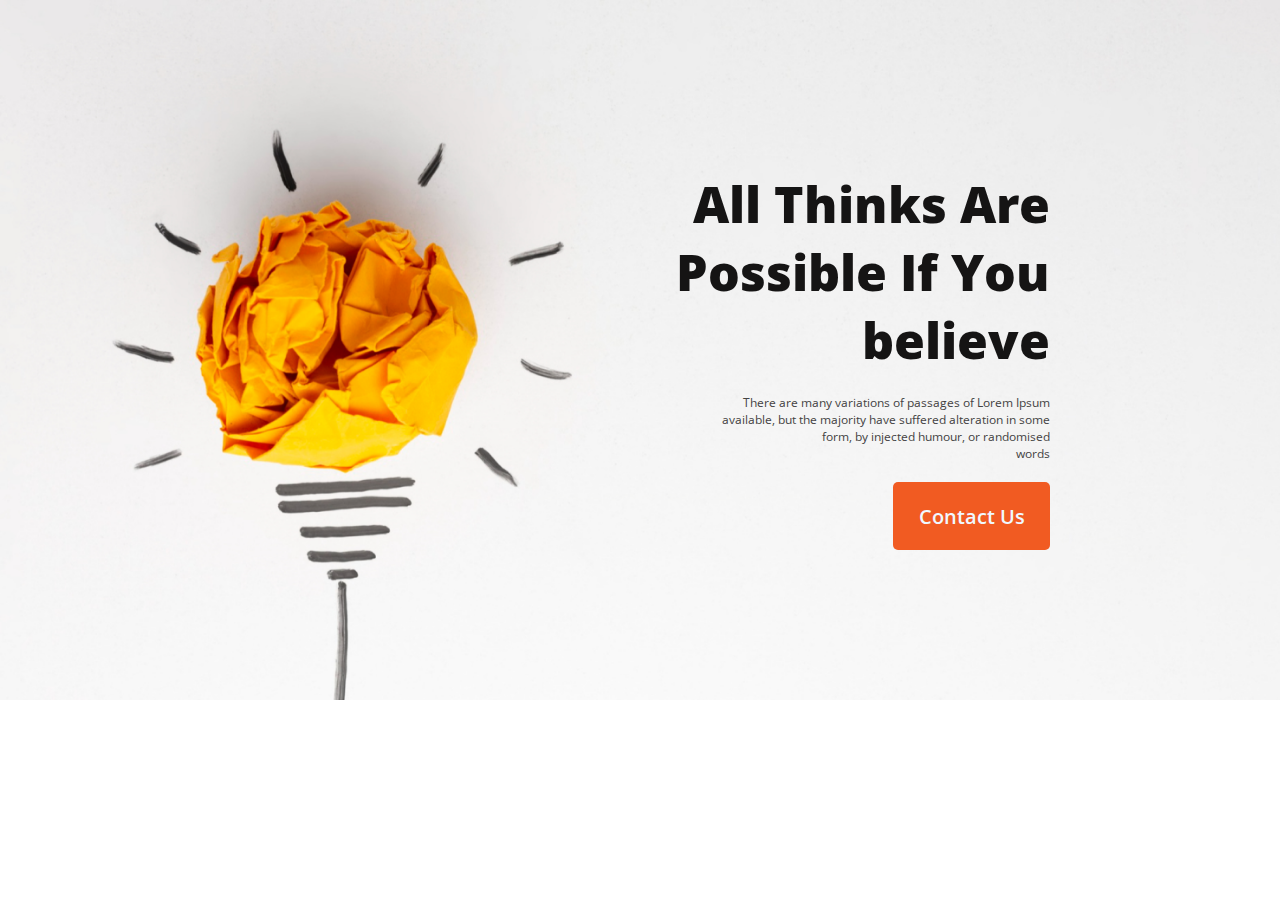
==== new-me.html @ 812f4f8e "first commit" ====
<!DOCTYPE html>
<html lang="en">
<head>
    <meta charset="UTF-8">
    <meta http-equiv="X-UA-Compatible" content="IE=edge">
    <meta name="viewport" content="width=device-width, initial-scale=1.0">
    <title>Digital Labs </title>
    <link rel="stylesheet" href="styles/style.css">

    <link rel="preconnect" href="https://fonts.googleapis.com"><link rel="preconnect" href="https://fonts.gstatic.com" crossorigin><link href="https://fonts.googleapis.com/css2?family=Open+Sans&display=swap" rel="stylesheet">
    
    
</head>
<body>
    
    <!-- Header Section -->

    <header class="header-bg">
        <div class="h-m-section">
        <h5 class="header-title">All Thinks Are <br> Possible If You <br> believe</h5>
        <p class="header-description">There are many variations of passages of Lorem Ipsum <br> available, but the majority have suffered alteration in some <br> form, by injected humour, or randomised <br> words</p>
        <button class="header-btn">Contact Us</button>
        </div>

    </header>

    

</body>
</html>
---- styles/style.css ----
*{
    margin: 0;
    padding: 0;
    font-family: 'Open Sans', sans-serif;
}


/* Header Background */


.header-bg{
    background-image: url(../images/banner/banner1.png);
    background-repeat: no-repeat;
    background-size: cover;
    height: 700px;
}


.h-m-section{
    padding-top: 150px;
    text-align: right;
    margin-right: 230px;
    
}

.header-title{
    padding-top: 20px;
    font-weight: 800;
    font-size: 50px;
    color: #151414;
}
.header-description{
    padding-top: 20px;
    padding-bottom: 20px;
    font-weight: 400;
    font-size: 12px;
    color: #444343;
}

.header-btn{
    color: aliceblue;
    font-weight: 600;
    font-size: 20px;
    background: #F15B22;
    border-radius: 5px;
    border: none;
    padding: 21px 25px 20px 26px;
}
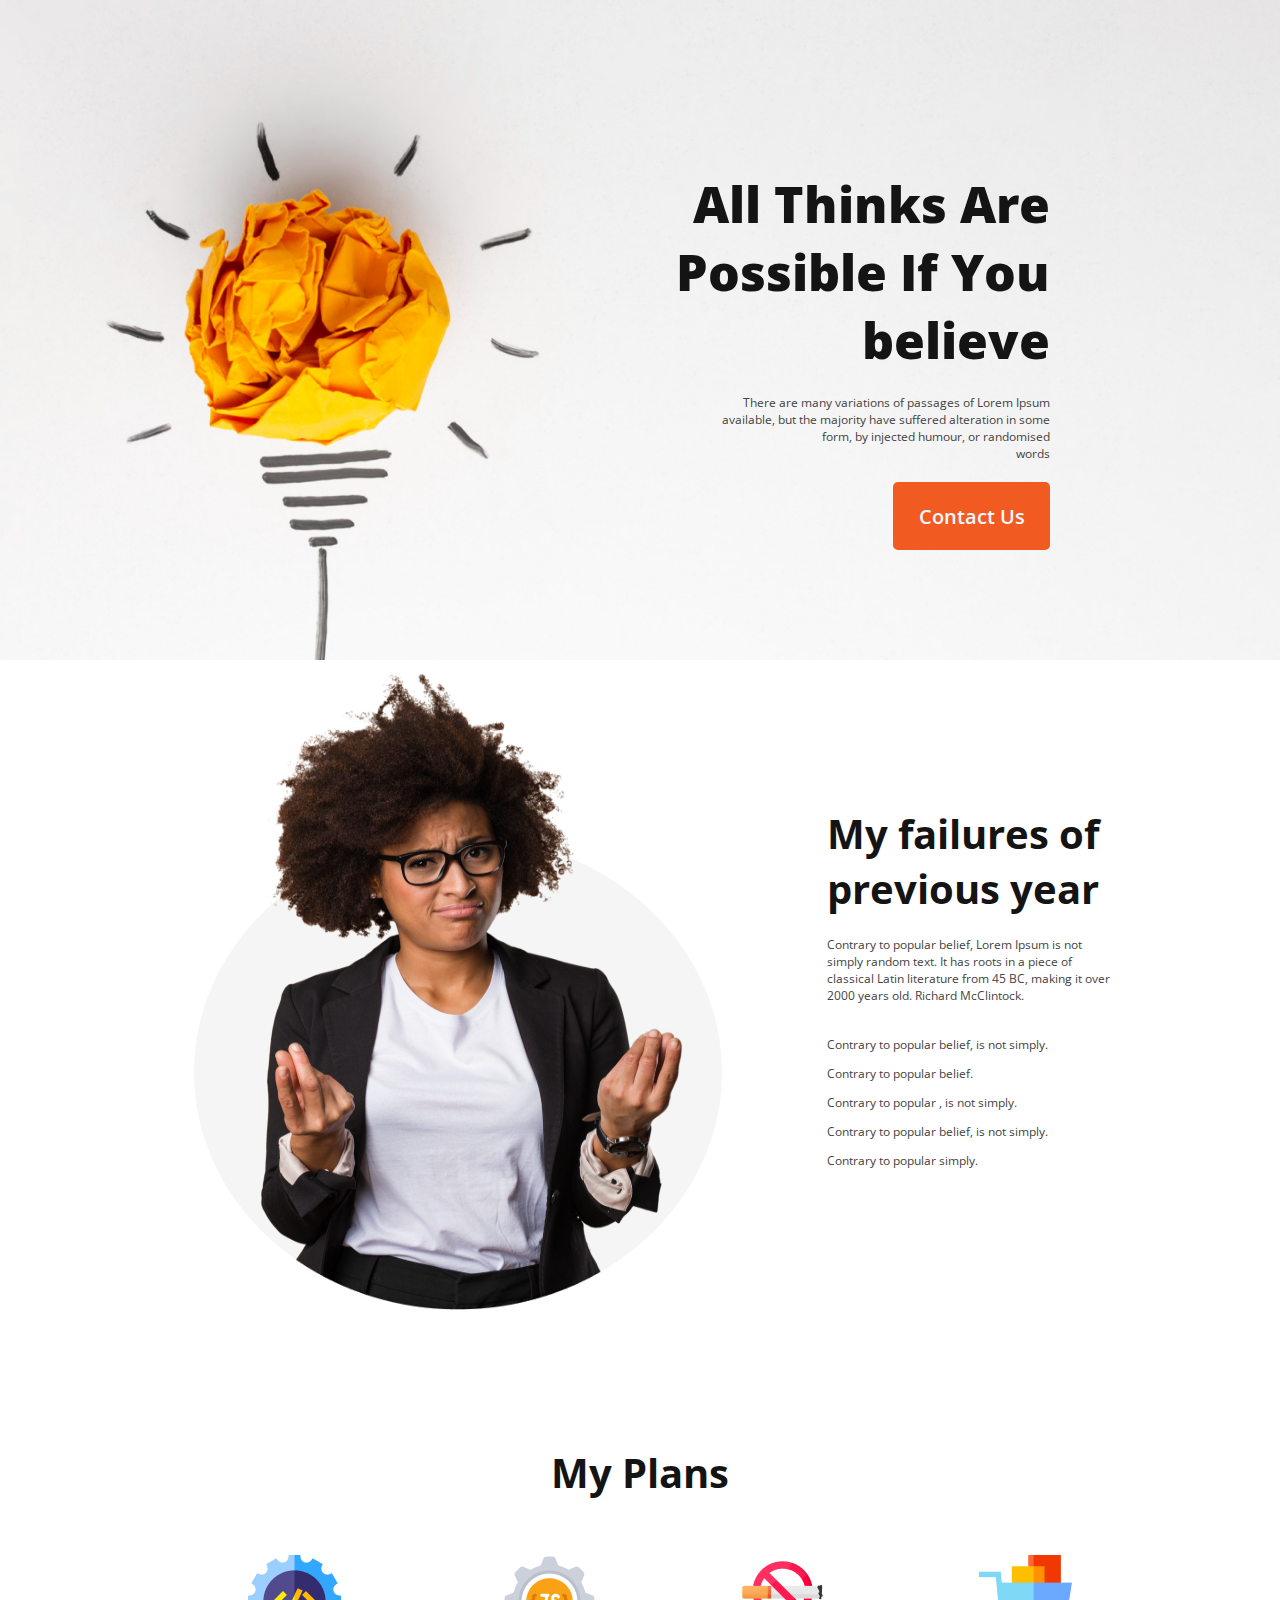
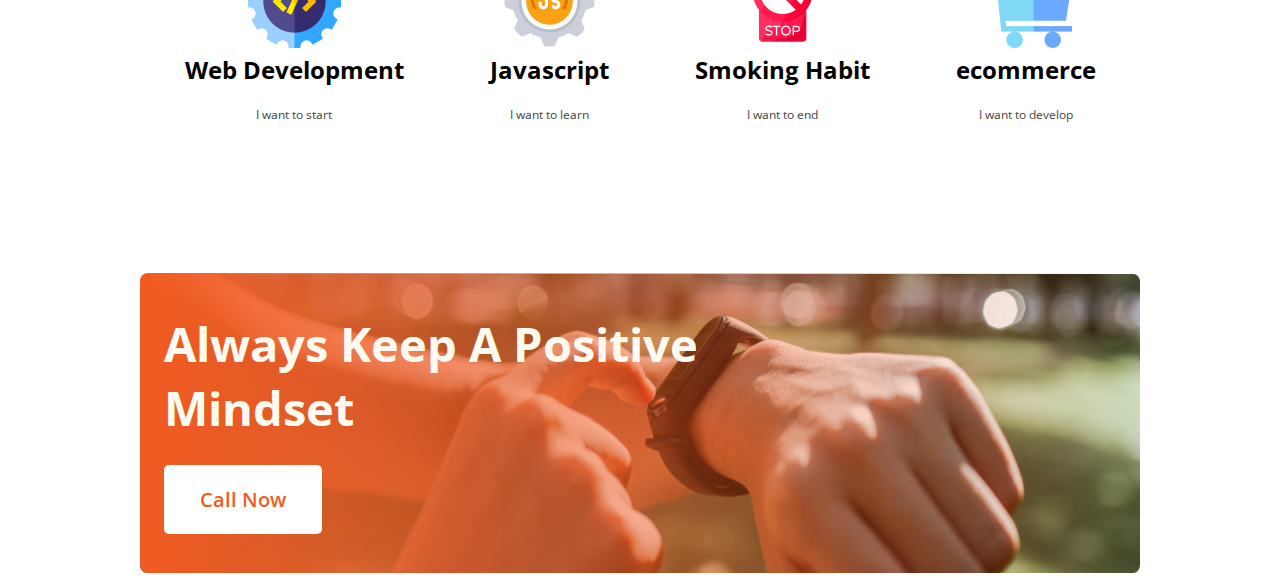
==== commit 75d9871e: "2nd commit" ====
--- a/new-me.html
+++ b/new-me.html
@@ -18,13 +18,77 @@
     <header class="header-bg">
         <div class="h-m-section">
         <h5 class="header-title">All Thinks Are <br> Possible If You <br> believe</h5>
-        <p class="header-description">There are many variations of passages of Lorem Ipsum <br> available, but the majority have suffered alteration in some <br> form, by injected humour, or randomised <br> words</p>
+        <p class="primary-description">There are many variations of passages of Lorem Ipsum <br> available, but the majority have suffered alteration in some <br> form, by injected humour, or randomised <br> words</p>
         <button class="header-btn">Contact Us</button>
         </div>
 
     </header>
 
+    <section class="years-box">
+
+        <div class="box-left">
+            <img src="images/person.png" alt="" class="confused">
+        </div>
+
+        <div class="box-right">
+            <h3 class="box-title">My failures of <br> previous year</h3>
+            <p class="primary-description">Contrary to popular belief, Lorem Ipsum is not <br> simply random text. It has roots in a piece of <br> classical Latin literature from 45 BC, making it over <br> 2000 years old. Richard McClintock.</p>
+
+
+            <p class="tik">Contrary to popular belief, is not simply.</p>
+            <p class="tik">Contrary to popular belief.</p>
+            <p class="tik">Contrary to popular , is not simply.</p>
+            <p class="tik">Contrary to popular belief, is not simply.</p>
+            <p class="tik">Contrary to popular simply.</p>
+
+        </div>
+
+    </section>
+
+    <div class="my-plan"><h3 class="box-title">My Plans</h3></div>
+
+
+    <section class="skill-section">
+
+
+        <div class="skill-w">
+            <img src="images/icons/web.png" alt="" class="img-s">
+            <h2 class="primary-title">Web Development</h2>
+            <p class="primary-description">I want to start</p>
+        </div>
+        <div class="skill-w">
+            <img src="images/icons/js.png" alt="" class="img-s">
+            <h2 class="primary-title">Javascript</h2>
+            <p class="primary-description">I want to learn</p>
+        </div>
+        <div class="skill-w">
+            <img src="images/icons/smoke.png" alt="" class="img-s">
+            <h2 class="primary-title">Smoking Habit</h2>
+            <p class="primary-description">I want to end</p>
+        </div>
+        <div class="skill-w">
+            <img src="images/icons/ecom.png" alt="" class="img-s">
+            <h2 class="primary-title">ecommerce</h2>
+            <p class="primary-description">I want to develop</p>
+        </div>
+
+
+    </section>
+<section class="tough">
+    <div class="img-gradient">
+
+        <img src="images/watch.png" alt="" class="img-gradient">
+
+    </div>
+
+    <div class="box-title5">
+            
+        <h3 class="header-title5">Always Keep A Positive <br> Mindset </h3>
+
+        <button class="header-btn5">Call Now</button>
     
+    </div>
+</section>
 
 </body>
 </html>--- a/styles/style.css
+++ b/styles/style.css
@@ -12,7 +12,7 @@
     background-image: url(../images/banner/banner1.png);
     background-repeat: no-repeat;
     background-size: cover;
-    height: 700px;
+    height: 660px;
 }
 
 
@@ -29,7 +29,7 @@
     font-size: 50px;
     color: #151414;
 }
-.header-description{
+.primary-description{
     padding-top: 20px;
     padding-bottom: 20px;
     font-weight: 400;
@@ -45,4 +45,105 @@
     border-radius: 5px;
     border: none;
     padding: 21px 25px 20px 26px;
+}
+
+
+section{
+    display: flex;
+    justify-content: center;
+    align-items: center;
+    
+}
+
+.confused{
+    height: 650px;
+    width: 569px;
+}
+
+.box-title{
+
+    font-weight: 800;
+    font-size: 50px;
+    color: #151414;
+
+}
+
+.tik{
+
+    font-weight: 400;
+    font-size: 12px;
+    color: #444343;
+    padding-top: 12px;
+
+}
+.box-title{
+    font-weight: 700;
+    font-size: 40px;
+}
+
+.box-right{
+    margin-left: 87px;
+}
+
+.my-plan{
+    text-align: center;
+    margin-top: 130px;
+}
+
+.skill-section{
+    margin-top: 55px;
+    gap: 86px;
+}
+
+.skill-w{
+    text-align: center;
+}
+
+.tough{
+    margin-top: 130px;
+    position: relative;
+}
+.box-title5{
+    position: absolute;
+}
+
+.img-gradient {
+    position:relative;
+    width: 1000px;
+    height: 300px;
+    
+  }
+  
+  
+.img-gradient::after {
+    content: '';
+    position: absolute;
+    left: 0; top: 0;
+    width: 100%; height: 100%;
+    background: linear-gradient(90deg, #F15B22 0%, rgba(241, 91, 34, 0) 100%);
+    border-radius: 8px;
+    width: 1000px;
+    height: 300px;
+
+  }
+
+  .box-title5{
+    margin-right: 418px;
+    color: floralwhite;
+    font-weight: 700;
+    font-size: 40px;
+  }
+
+  .header-btn5{
+    color: #F15B22;
+    font-weight: 600;
+    font-size: 20px;
+    background: #FFFFFF;
+    border-radius: 5px;
+    border: none;
+    padding: 21px 36px 21px 36px;
+}
+
+.header-title5{
+    margin-bottom: 24px;
 }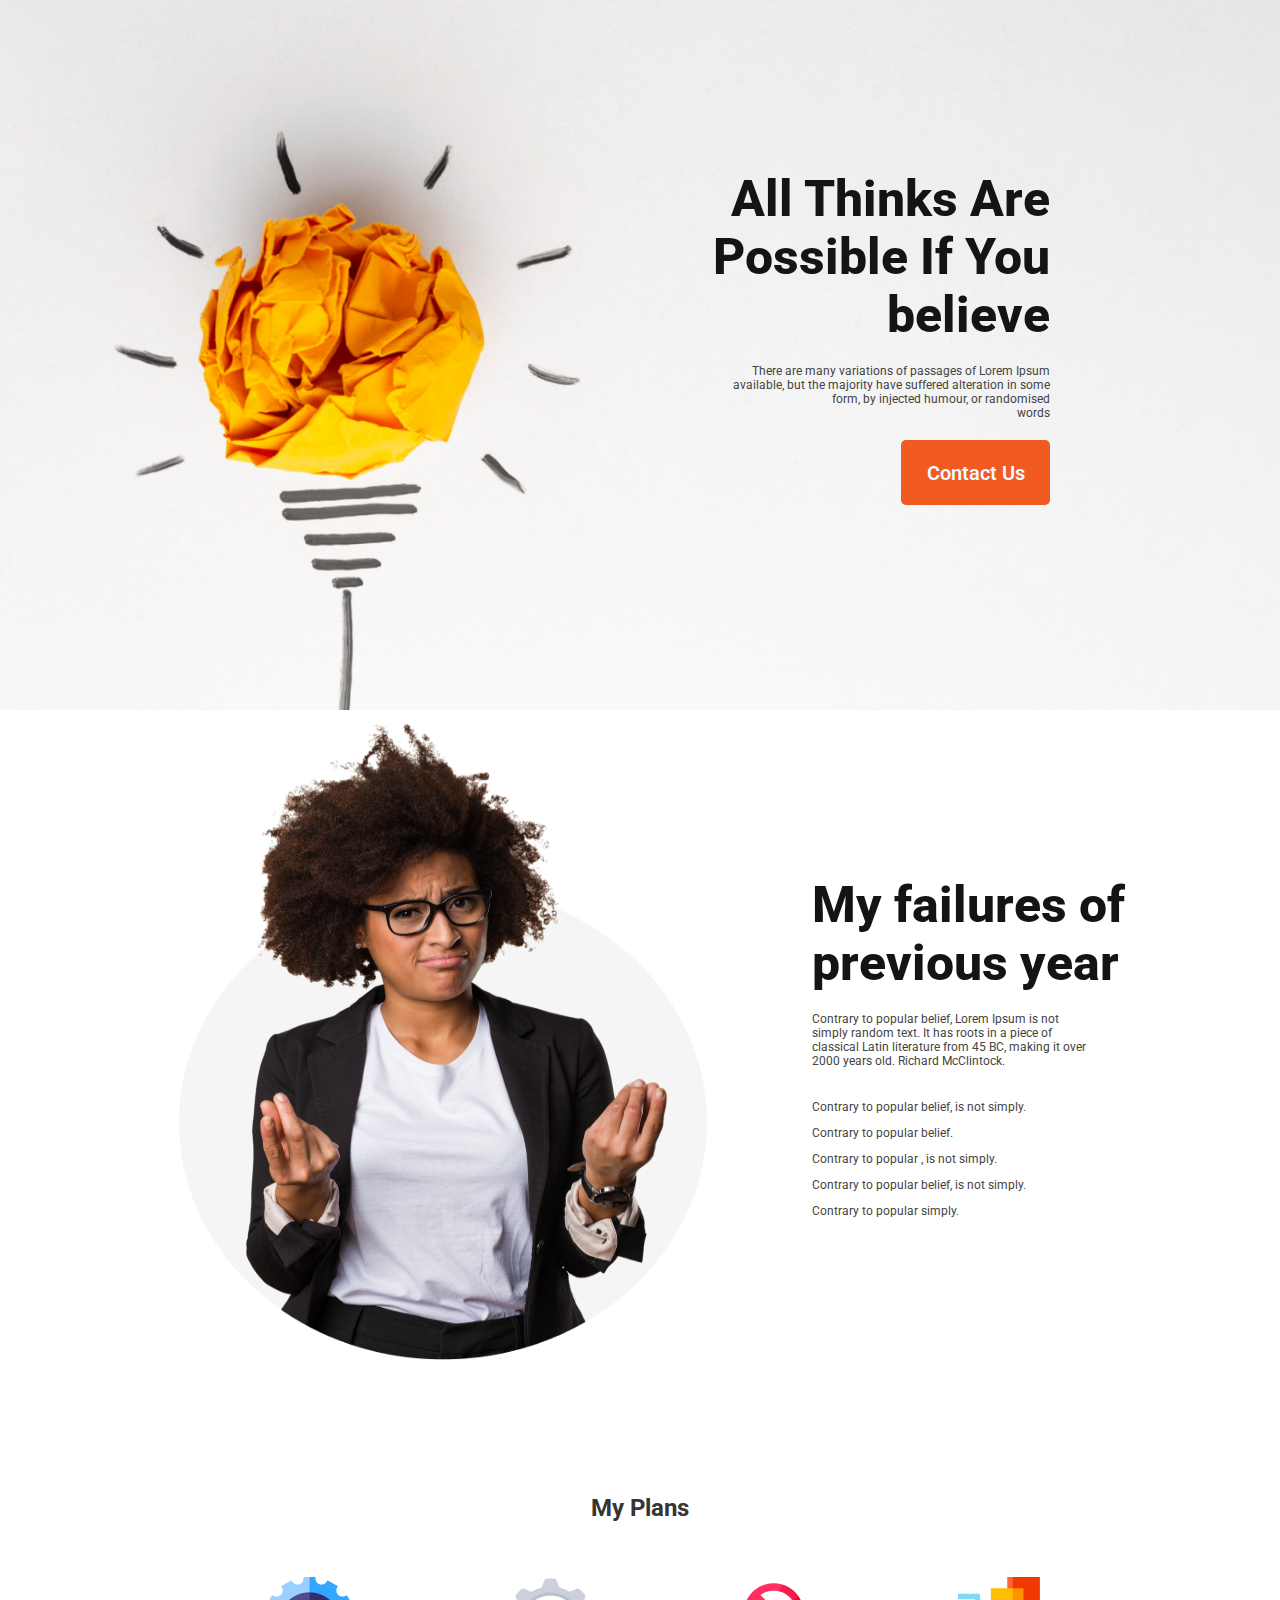
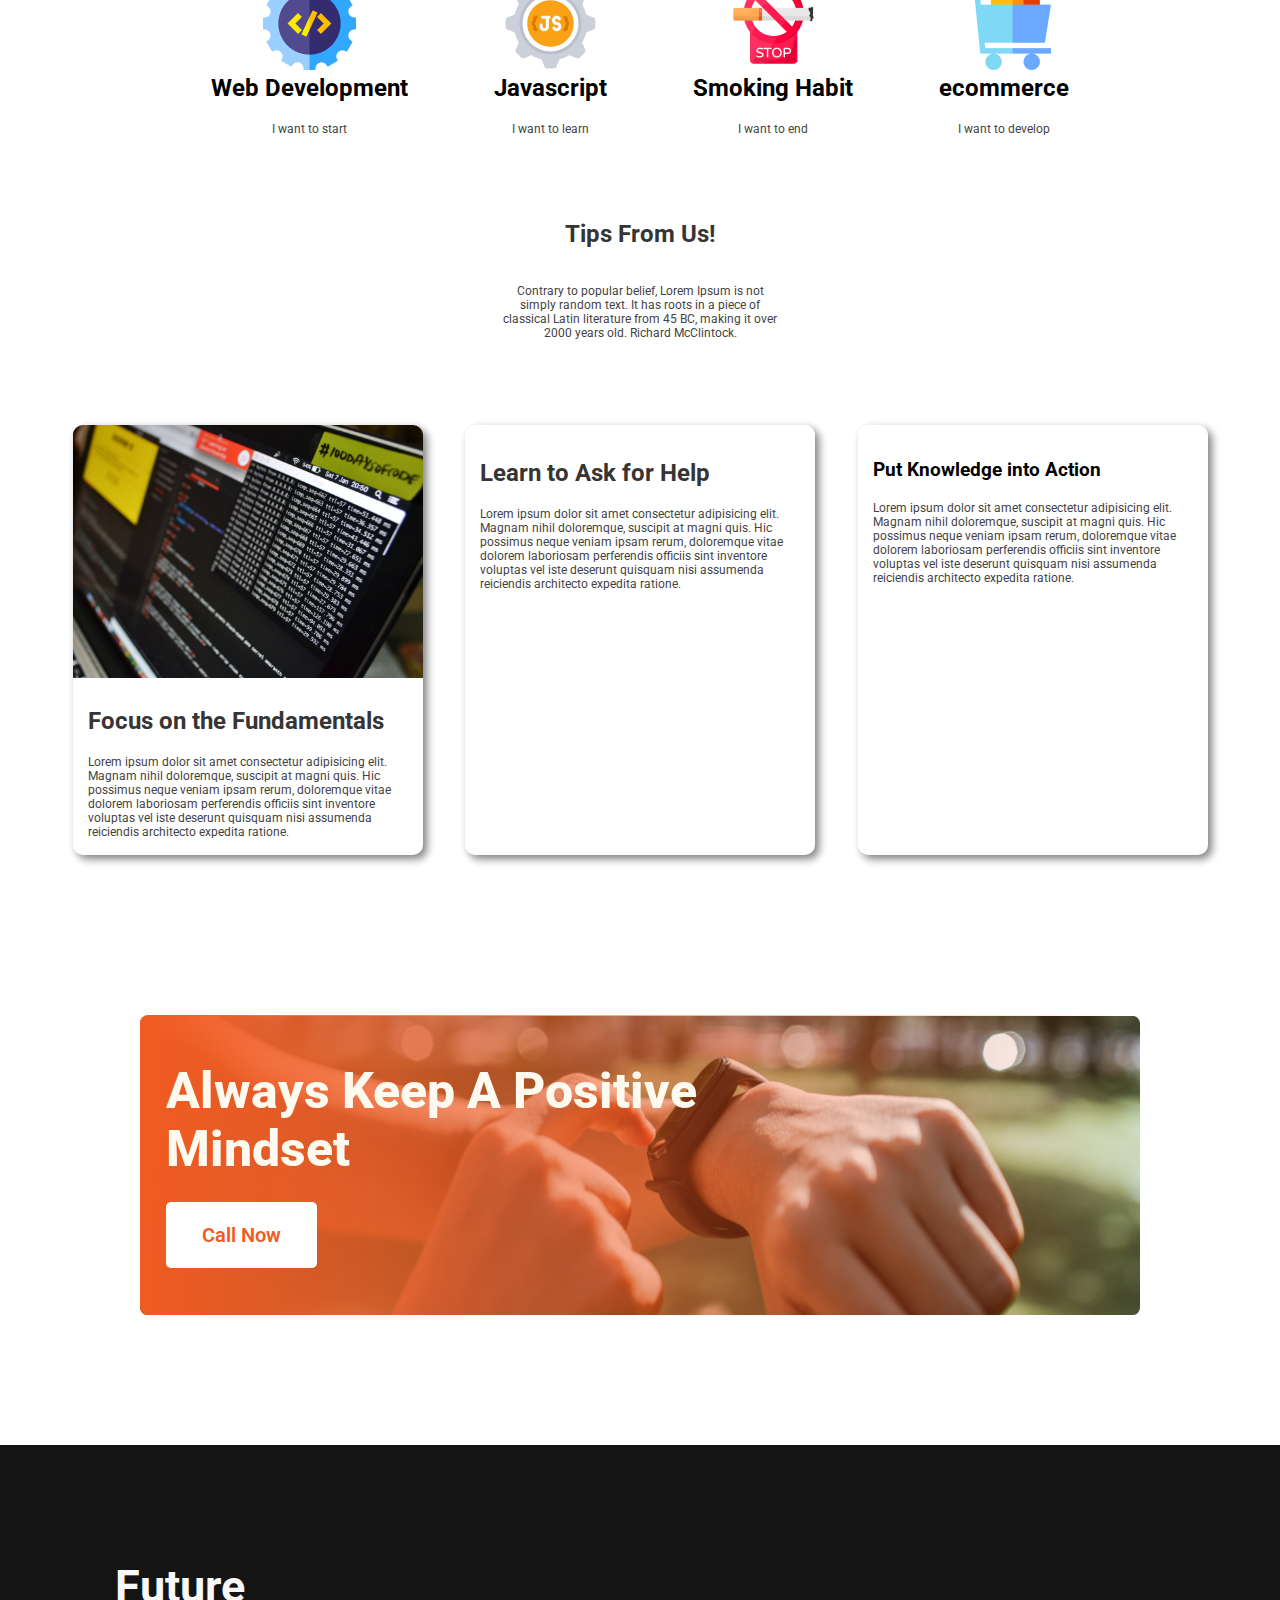
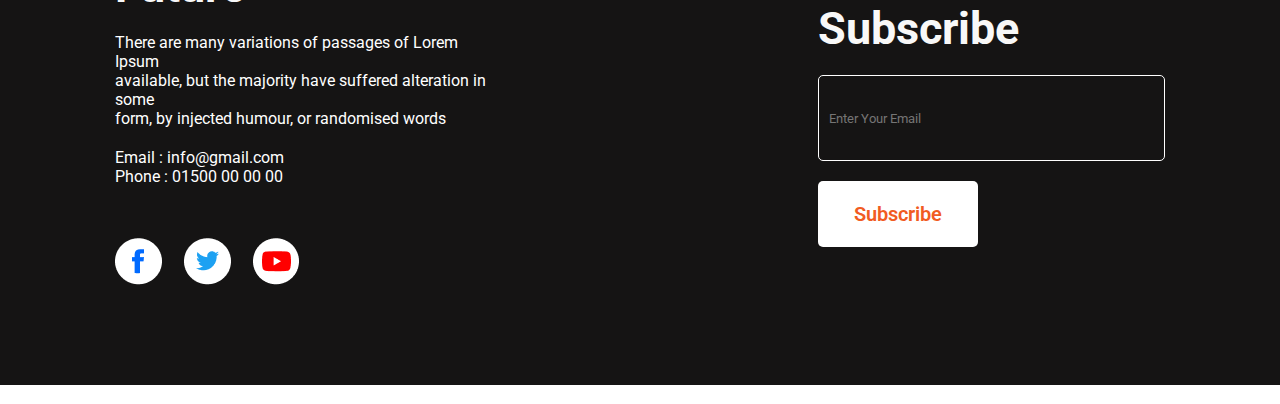
==== commit 4c8ac4e2: "Final Commit" ====
--- a/new-me.html
+++ b/new-me.html
@@ -5,9 +5,10 @@
     <meta http-equiv="X-UA-Compatible" content="IE=edge">
     <meta name="viewport" content="width=device-width, initial-scale=1.0">
     <title>Digital Labs </title>
+    <link rel="icon" type="image/x-icon" href="/images/icons/vertex.png">
     <link rel="stylesheet" href="styles/style.css">
 
-    <link rel="preconnect" href="https://fonts.googleapis.com"><link rel="preconnect" href="https://fonts.gstatic.com" crossorigin><link href="https://fonts.googleapis.com/css2?family=Open+Sans&display=swap" rel="stylesheet">
+    <link rel="preconnect" href="https://fonts.googleapis.com"><link rel="preconnect" href="https://fonts.gstatic.com" crossorigin><link href="https://fonts.googleapis.com/css2?family=Roboto:wght@500&display=swap" rel="stylesheet">
     
     
 </head>
@@ -24,14 +25,16 @@
 
     </header>
 
+    <!-- Person Box -->
+
     <section class="years-box">
 
         <div class="box-left">
-            <img src="images/person.png" alt="" class="confused">
+            <img src="images/person.png" alt="person" class="confused">
         </div>
 
         <div class="box-right">
-            <h3 class="box-title">My failures of <br> previous year</h3>
+            <h3 class="header-title">My failures of <br> previous year</h3>
             <p class="primary-description">Contrary to popular belief, Lorem Ipsum is not <br> simply random text. It has roots in a piece of <br> classical Latin literature from 45 BC, making it over <br> 2000 years old. Richard McClintock.</p>
 
 
@@ -45,6 +48,8 @@
 
     </section>
 
+    <!-- Plans -->
+
     <div class="my-plan"><h3 class="box-title">My Plans</h3></div>
 
 
@@ -52,32 +57,80 @@
 
 
         <div class="skill-w">
-            <img src="images/icons/web.png" alt="" class="img-s">
+            <img src="images/icons/web.png" alt="icon" class="img-s">
             <h2 class="primary-title">Web Development</h2>
             <p class="primary-description">I want to start</p>
         </div>
         <div class="skill-w">
-            <img src="images/icons/js.png" alt="" class="img-s">
+            <img src="images/icons/js.png" alt="icon" class="img-s">
             <h2 class="primary-title">Javascript</h2>
             <p class="primary-description">I want to learn</p>
         </div>
         <div class="skill-w">
-            <img src="images/icons/smoke.png" alt="" class="img-s">
+            <img src="images/icons/smoke.png" alt="icon" class="img-s">
             <h2 class="primary-title">Smoking Habit</h2>
             <p class="primary-description">I want to end</p>
         </div>
         <div class="skill-w">
-            <img src="images/icons/ecom.png" alt="" class="img-s">
+            <img src="images/icons/ecom.png" alt="icon" class="img-s">
             <h2 class="primary-title">ecommerce</h2>
             <p class="primary-description">I want to develop</p>
         </div>
 
 
     </section>
+
+    <!-- Main Box -->
+
+    <div class="blog-section">
+        <div class="blog-box">
+          <h1 class="boxes-title">
+            <span class="box-title">Tips From Us!</h1>
+                <p class="primary-description">Contrary to popular belief, Lorem Ipsum is not <br> simply random text. It has roots in a piece of <br> classical Latin literature from 45 BC, making it over <br> 2000 years old. Richard McClintock.</p>
+        </div>
+        <div class="boxes">
+          <div class="box">
+            <img class="box-img" src="images/box/lewis-kang-ethe-ngugi-f5pTwLHCsAg-unsplash.jpg" alt="" />
+            <div class="box-text">
+              <h3 class="box-title">
+                Focus on the Fundamentals
+              </h3>
+              <p class="primary-description">
+                Lorem ipsum dolor sit amet consectetur adipisicing elit. Magnam nihil doloremque, suscipit at magni quis. Hic possimus neque veniam ipsam rerum, doloremque vitae dolorem laboriosam perferendis officiis sint inventore voluptas vel iste deserunt quisquam nisi assumenda reiciendis architecto expedita ratione.
+              </p>
+            </div>
+          </div>
+          <div class="box">
+            <img class="box-img" src="images/box/ben-griffiths-Bj6ENZDMSDY-unsplash.jpg" alt="" />
+            <div class="box-text">
+              <h3 class="box-title">
+                Learn to Ask for Help
+              </h3>
+              <p class="primary-description">
+                Lorem ipsum dolor sit amet consectetur adipisicing elit. Magnam nihil doloremque, suscipit at magni quis. Hic possimus neque veniam ipsam rerum, doloremque vitae dolorem laboriosam perferendis officiis sint inventore voluptas vel iste deserunt quisquam nisi assumenda reiciendis architecto expedita ratione.
+              </p>
+            </div>
+          </div>
+          <div class="box">
+            <img class="box-img" src="images/box/robo-wunderkind--_QpJv4J_AA-unsplash.jpg" alt="" />
+            <div class="box-text">
+              <h3 class="blog-title">
+                Put Knowledge into Action
+              </h3>
+              <p class="primary-description">
+                Lorem ipsum dolor sit amet consectetur adipisicing elit. Magnam nihil doloremque, suscipit at magni quis. Hic possimus neque veniam ipsam rerum, doloremque vitae dolorem laboriosam perferendis officiis sint inventore voluptas vel iste deserunt quisquam nisi assumenda reiciendis architecto expedita ratione.
+              </p>
+            </div>
+          </div>
+        </div>
+      </div>
+
+    <!-- Gradient -->
+
 <section class="tough">
     <div class="img-gradient">
 
-        <img src="images/watch.png" alt="" class="img-gradient">
+        <img src="images/watch.png" alt="watch" class="img-gradient">
 
     </div>
 
@@ -90,5 +143,43 @@
     </div>
 </section>
 
+<!-- Footer Section -->
+
+<footer class="bg-black">
+
+    <div class="bg-b-content">
+
+
+        <div class="left-f-box">
+            <h3 class="footer-title">Future</h3>
+            <p class="p-description">There are many variations of passages of Lorem Ipsum <br> available, but the majority have suffered alteration in some <br> form, by injected humour, or randomised words</p>
+            <p class="p-description">Email : info@gmail.com <br> Phone : 01500 00 00 00</p>
+
+            <div class="icons">
+                <img src="images/icons/fb.png" alt="Facebook" class="icons2">
+                <img src="images/icons/twitter.png" alt="Twitter" class="icons2">
+                <img src="images/icons/youtube.png" alt="youtube" class="icons2">
+            </div>
+
+        </div>
+
+
+        <div class="right-f-box">
+
+            <h3 class="footer-title">Subscribe</h3>
+            <div class="footer-input-s">
+            <input type="email" class="email-box" placeholder="Enter Your Email"> <br>
+            </div>
+            <button class="header-btn5">Subscribe</button>
+        
+        </div>
+
+
+
+
+    </div>
+
+</footer>
+
 </body>
 </html>--- a/styles/style.css
+++ b/styles/style.css
@@ -1,7 +1,7 @@
 *{
     margin: 0;
     padding: 0;
-    font-family: 'Open Sans', sans-serif;
+    font-family: 'Roboto', sans-serif;
 }
 
 
@@ -12,7 +12,7 @@
     background-image: url(../images/banner/banner1.png);
     background-repeat: no-repeat;
     background-size: cover;
-    height: 660px;
+    height: 710px;
 }
 
 
@@ -47,6 +47,18 @@
     padding: 21px 25px 20px 26px;
 }
 
+.header-btn:hover{
+    color: aliceblue;
+    font-weight: 600;
+    font-size: 20px;
+    background: #8854d0;
+    border-radius: 5px;
+    border: none;
+    padding: 21px 25px 20px 26px;
+}
+
+/* Body */
+
 
 section{
     display: flex;
@@ -85,9 +97,14 @@
     margin-left: 87px;
 }
 
+/* Plans */
+
 .my-plan{
     text-align: center;
-    margin-top: 130px;
+    padding-top: 130px;
+    font-weight: 800;
+    font-size: 50px;
+    color: #151414;
 }
 
 .skill-section{
@@ -106,6 +123,8 @@
 .box-title5{
     position: absolute;
 }
+
+/* Gradient Part */
 
 .img-gradient {
     position:relative;
@@ -144,6 +163,124 @@
     padding: 21px 36px 21px 36px;
 }
 
+.header-btn5:hover{
+    color: aliceblue;
+    font-weight: 600;
+    font-size: 20px;
+    background: #8854d0;
+    border-radius: 5px;
+    border: none;
+    padding: 21px 36px 21px 36px;
+}
+
 .header-title5{
     margin-bottom: 24px;
+    font-weight: 800;
+    font-size: 50px;
+}
+
+/* Footer Section */
+
+
+.bg-black{
+    margin-top: 130px;
+    background-color: #151414;
+    width: auto;
+    height: 540px;
+
+}
+
+.bg-b-content{
+    display: flex;
+    justify-content: center;
+    align-items: center;
+    padding: 115px;
+}
+
+.right-f-box{
+    margin-left: 331px;
+}
+
+.footer-title{
+
+    font-weight: 700;
+    font-size: 45px;
+    line-height: 53px;
+    color: #F8F8F8;
+    padding-bottom: 20px;
+
+}
+
+.p-description{
+    font-weight: 400;
+    font-size: 16px;
+    color: #FFFFFF;
+    padding-bottom: 20px;
+
+}
+
+.footer-input-s{
+    padding-bottom: 20px;
+}
+
+.email-box{
+    height: 64px;
+    width: 325px;
+    border: 1px solid white;
+    border-radius: 5px;
+    background-color: #151414;
+    padding: 10px;
+    color: white;
+}
+
+.icons2{
+    margin-top: 32px;
+   margin-right: 18px;
+}
+
+/* Main Box */
+
+.boxes-title{
+    font-size: 50px;
+    font-weight: bold;
+    padding: 10px;
+}
+.blog-box{
+    text-align: center;
+    margin-top:30px;
+}
+.description-blog{
+    font-size:22px;
+    width: 50%;
+    margin: auto;
+}
+
+
+.box{
+    width:350px;
+    height: 430px;
+    background:white;
+    box-shadow: 4px 4px 8px gray;
+    border-radius:10px;
+}
+.box-img{
+    width:350px;
+    border-radius: 10px;
+    padding-bottom: 10px;
+}
+.box-text{
+    padding: 15px;
+}
+.box-title{
+    font-size:24px;
+    font-weight: bold;
+    color: rgb(54, 53, 53);
+}
+
+.boxes{
+    margin-top: 35px;
+    padding:30px;
+    display: flex;
+    justify-content: space-evenly ;
+    align-items:center;
 }